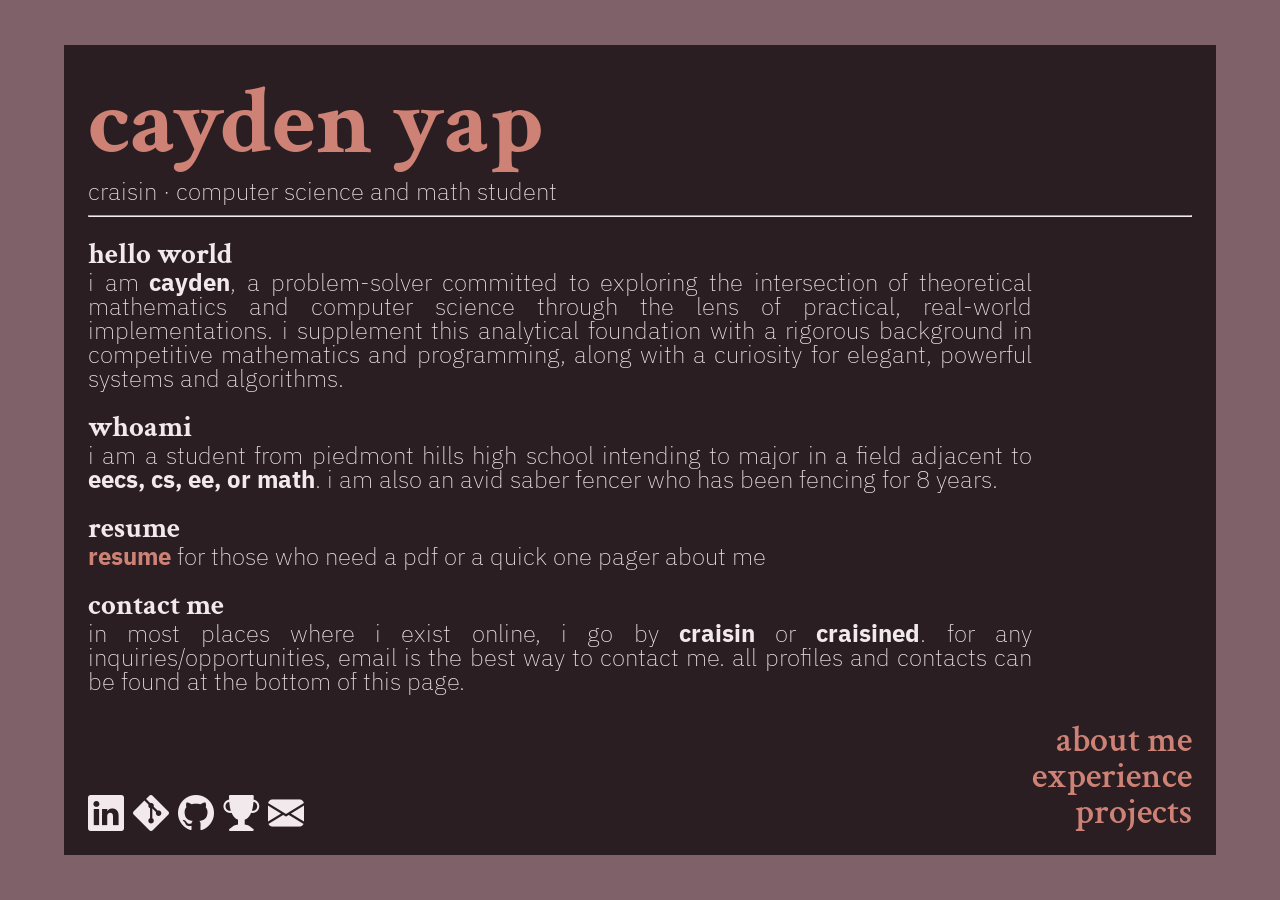
==== index.html @ 80cde1be "initial commit" ====
<!DOCTYPE html>
<html>

<head>
    <link rel="icon" href="icon.png" type="image/png">
    <link rel="stylesheet" href="style.css">
    <meta charset="utf-8">
    <title>craisin</title>
</head>

<body>

<div class="foreground-container">
    <header>
        <h1>cayden yap</h1>
        <p class="subtitle">craisin · computer science and math student</p>
        <hr>
    </header>
    <main>
        <div class="content-container">
            <article>
                <h3>hello world</h3>
                <p>
                    i am <b>cayden</b>, a problem-solver committed to exploring the intersection of theoretical mathematics and computer science through the lens of practical, real-world implementations.
                    i supplement this analytical foundation with a rigorous background in competitive mathematics and programming, along with a curiosity for elegant, powerful systems and algorithms.
                </p>
                <h3>whoami</h3>
                <p>
                    i am a student from piedmont hills high school intending to major in a field adjacent to <b>eecs, cs, ee, or math</b>.
                    i am also an avid saber fencer who has been fencing for 8 years.
                    
                </p>
                <h3>resume</h3>
                <p><b><a href="resume.pdf">resume</a></b> for those who need a pdf or a quick one pager about me</p>
                <h3>contact me</h3>
                <p>
                    in most places where i exist online, i go by <b>craisin</b> or <b>craisined</b>.
                    for any inquiries/opportunities, email is the best way to contact me. all profiles and contacts can be found at the bottom of this page.
                </p>
            </article>
            <footer>
                <a class="bi bi-linkedin" title="Linkedin" href="https://www.linkedin.com/in/kah-kai-yap/"></a>
                <a class="bi bi-git" title="Gitea (personal projects)" href="https://gitea.craisin.tech/craisin"></a>
                <a class="bi bi-github" title="Github (public projects)" href="https://github.com/craisined"></a>
                <a class="bi bi-trophy-fill" title="Codeforces" href="https://codeforces.com/profile/craisin"></a>
                <a class="bi bi-envelope-fill" title="Email" href="mailto:kahkaicyap@gmail.com"></a>
            </footer>
        </div>
        <nav>
            <h2><a href="">about me</a></h2>
            <h2><a href="experience.html">experience</a></h2>
            <h2><a href="projects.html">projects</a></h2>
        </nav>
    </main>
</div>

</body>

</html>
---- style.css ----
@import url('https://fonts.googleapis.com/css2?family=Crimson+Text:ital,wght@0,400;0,600;0,700;1,400;1,600;1,700&family=IBM+Plex+Sans:ital,wght@0,100..700;1,100..700&display=swap');
@import url("https://cdn.jsdelivr.net/npm/bootstrap-icons@1.13.1/font/bootstrap-icons.min.css");

:root {
    --page-color: #7e6169;
    --background: #2b1e22;
    --primary: #f1e9eb;
    --highlight: #cd8275;
    --highlight-bright: #dc9b90;
}

html {
    font-size: 150%;
}

body {
    color: var(--primary);
    background-color: var(--page-color);

    width: 100vw;
    height: 100dvh;

    margin: 0;
    line-height: 1;

    font-size: 1rem;
    font-family: "IBM Plex Sans", sans-serif;
    font-optical-sizing: auto;
    font-weight: 200;
    font-style: normal;
}

.foreground-container {
    width: calc(90vw - 2rem);
    height: calc(90dvh - 2rem);

    margin: 5dvh 5vw;
    padding: 1rem;
    
    display: inline-flex;
    flex-direction: column;

    background-color: var(--background);
}

main {
    overflow: hidden;

    flex-grow: 1;

    display: flex;
}


.content-container {
    overflow: hidden;

    flex-grow: 1;

    display: flex;
    flex-direction: column;
}

article {
    overflow: auto;
    overscroll-behavior-y: contain;
    scrollbar-width: none;

    flex-grow: 1;

    text-align: justify;
}

article::-webkit-scrollbar {
    display: none;
}

footer {
    font-size: 1.5rem;
    padding-top: 1rem;
}

nav {
    margin-top: auto;

    text-align: right;
}

h1 {
    color: var(--highlight);
    
    margin: 0;
    line-height: 1.15;
    display: inline-block;
    
    font-size: 4rem;
    font-family: "Crimson Text", serif;
    font-weight: 700;
    font-style: normal;
}

h2 {
    margin: 0;

    font-size: 1.5rem;
    font-family: "Crimson Text", serif;
    font-weight: 600;
    font-style: normal;
}

h3 {
    margin: 0;

    font-size: 1.2rem;
    font-family: "Crimson Text", serif;
    font-weight: 700;
    font-style: normal;
    line-height: 1;
}

p {
    margin: 0 0 1rem 0;
}

.subtitle{
    margin-bottom: 0;
}

hr {
    color: var(--primary);
    margin-bottom: 1rem;
}

a {
    color: var(--highlight);
    text-decoration: none;
}

footer > a{
    color: var(--primary);
}

a:hover{
    color: var(--highlight-bright);
}

ul {
    margin: 0 0 1rem 0;
}
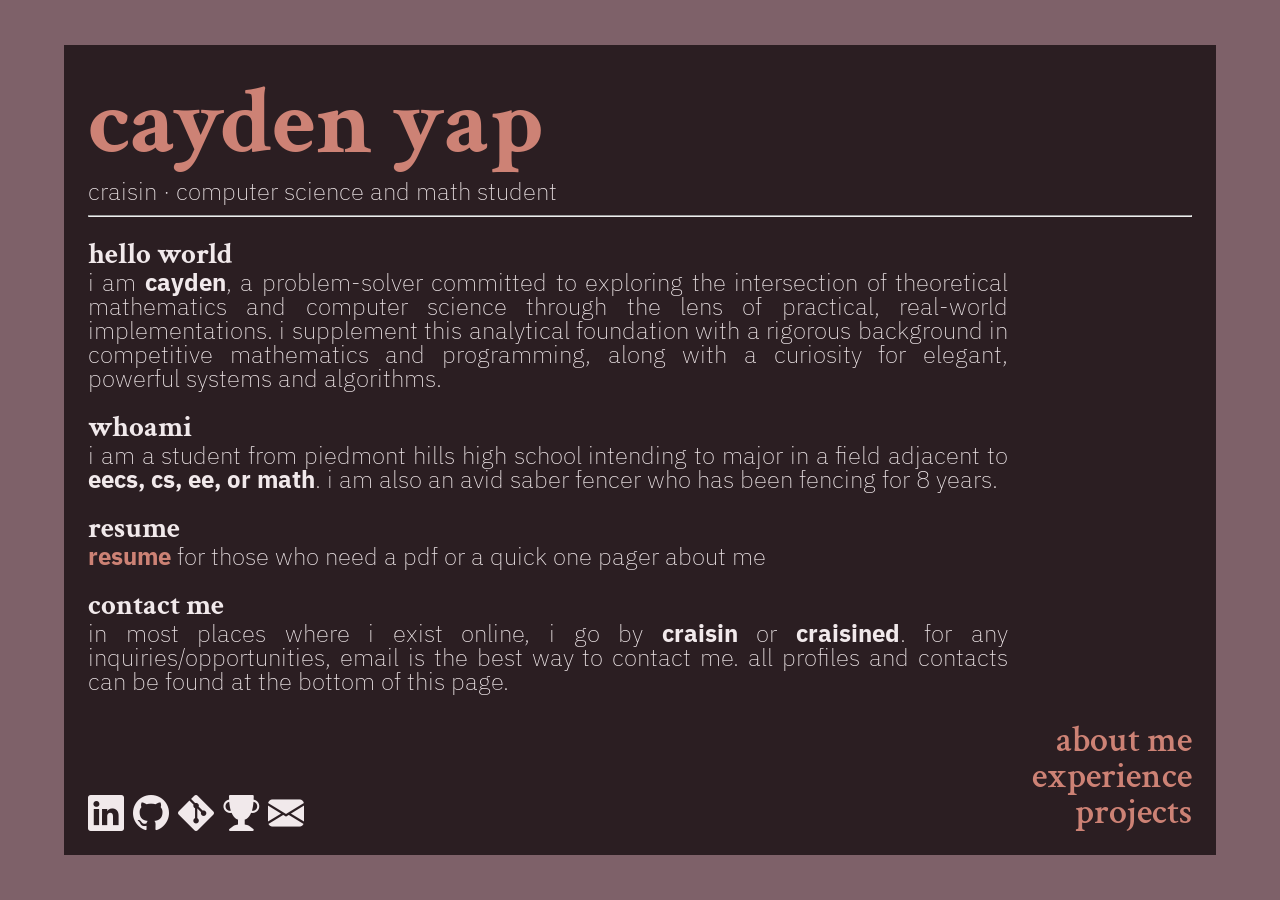
==== commit 70299dcd: "post cosmos updates" ====
--- a/index.html
+++ b/index.html
@@ -2,10 +2,10 @@
 <html>
 
 <head>
-    <link rel="icon" href="icon.png" type="image/png">
+    <link rel="icon" href="icon.ico" type="image/x-icon">
     <link rel="stylesheet" href="style.css">
     <meta charset="utf-8">
-    <title>craisin</title>
+    <title>𝚌𝚊𝚢𝚍𝚎𝚗 𝚢𝚊𝚙</title>
 </head>
 
 <body>
@@ -40,8 +40,8 @@
             </article>
             <footer>
                 <a class="bi bi-linkedin" title="Linkedin" href="https://www.linkedin.com/in/kah-kai-yap/"></a>
-                <a class="bi bi-git" title="Gitea (personal projects)" href="https://gitea.craisin.tech/craisin"></a>
-                <a class="bi bi-github" title="Github (public projects)" href="https://github.com/craisined"></a>
+                <a class="bi bi-github" title="Github" href="https://github.com/craisined"></a>
+                <a class="bi bi-git" title="Gitea" href="https://gitea.craisin.tech/craisin"></a>
                 <a class="bi bi-trophy-fill" title="Codeforces" href="https://codeforces.com/profile/craisin"></a>
                 <a class="bi bi-envelope-fill" title="Email" href="mailto:kahkaicyap@gmail.com"></a>
             </footer>
--- a/style.css
+++ b/style.css
@@ -82,7 +82,7 @@
 
 nav {
     margin-top: auto;
-
+    margin-left: 1rem;
     text-align: right;
 }
 
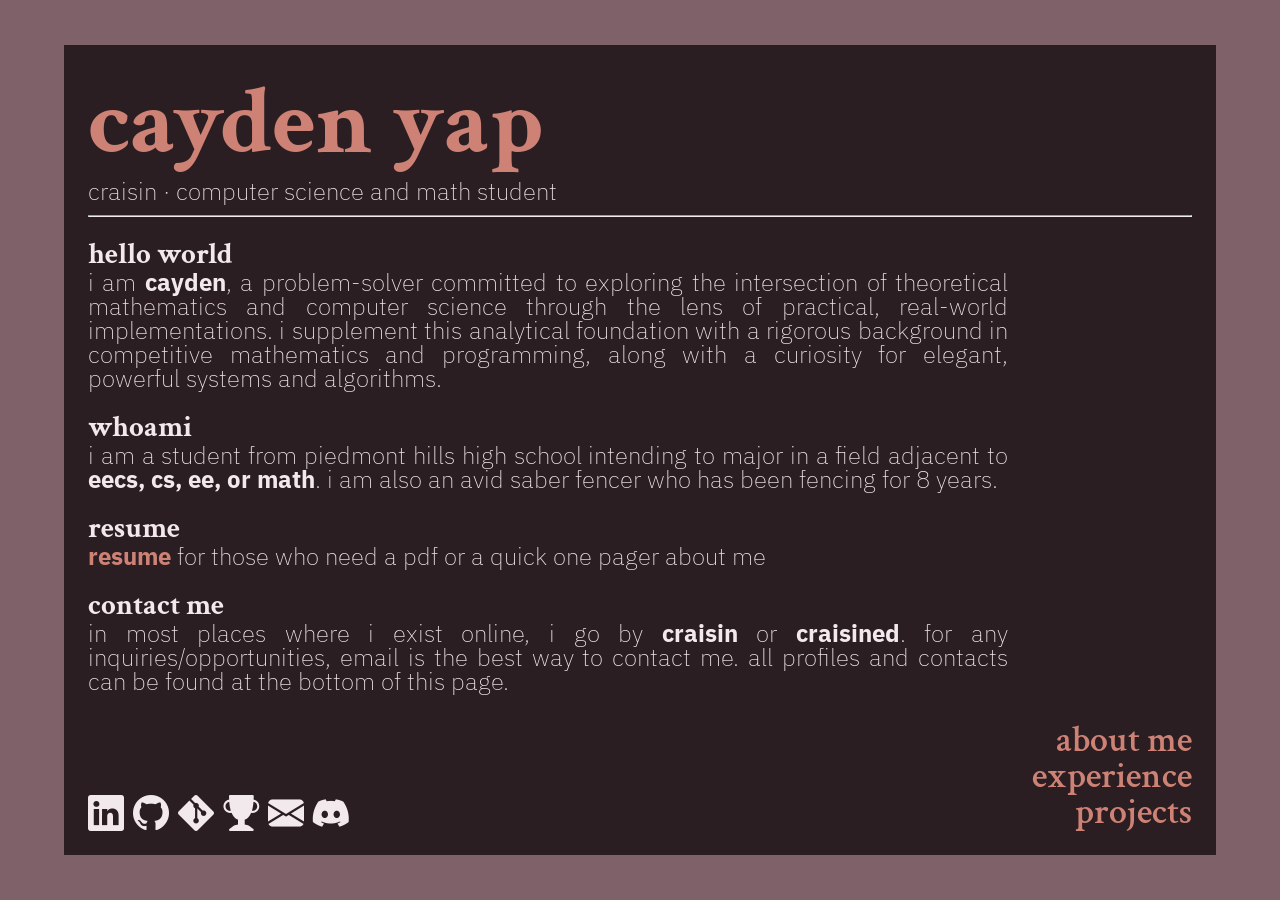
==== commit e63b9e9e: "add discord" ====
--- a/index.html
+++ b/index.html
@@ -44,6 +44,7 @@
                 <a class="bi bi-git" title="Gitea" href="https://gitea.craisin.tech/craisin"></a>
                 <a class="bi bi-trophy-fill" title="Codeforces" href="https://codeforces.com/profile/craisin"></a>
                 <a class="bi bi-envelope-fill" title="Email" href="mailto:kahkaicyap@gmail.com"></a>
+                <a class="bi bi-discord" title="Discord" href="https://discord.com/users/760241513245704292"></a>
             </footer>
         </div>
         <nav>
